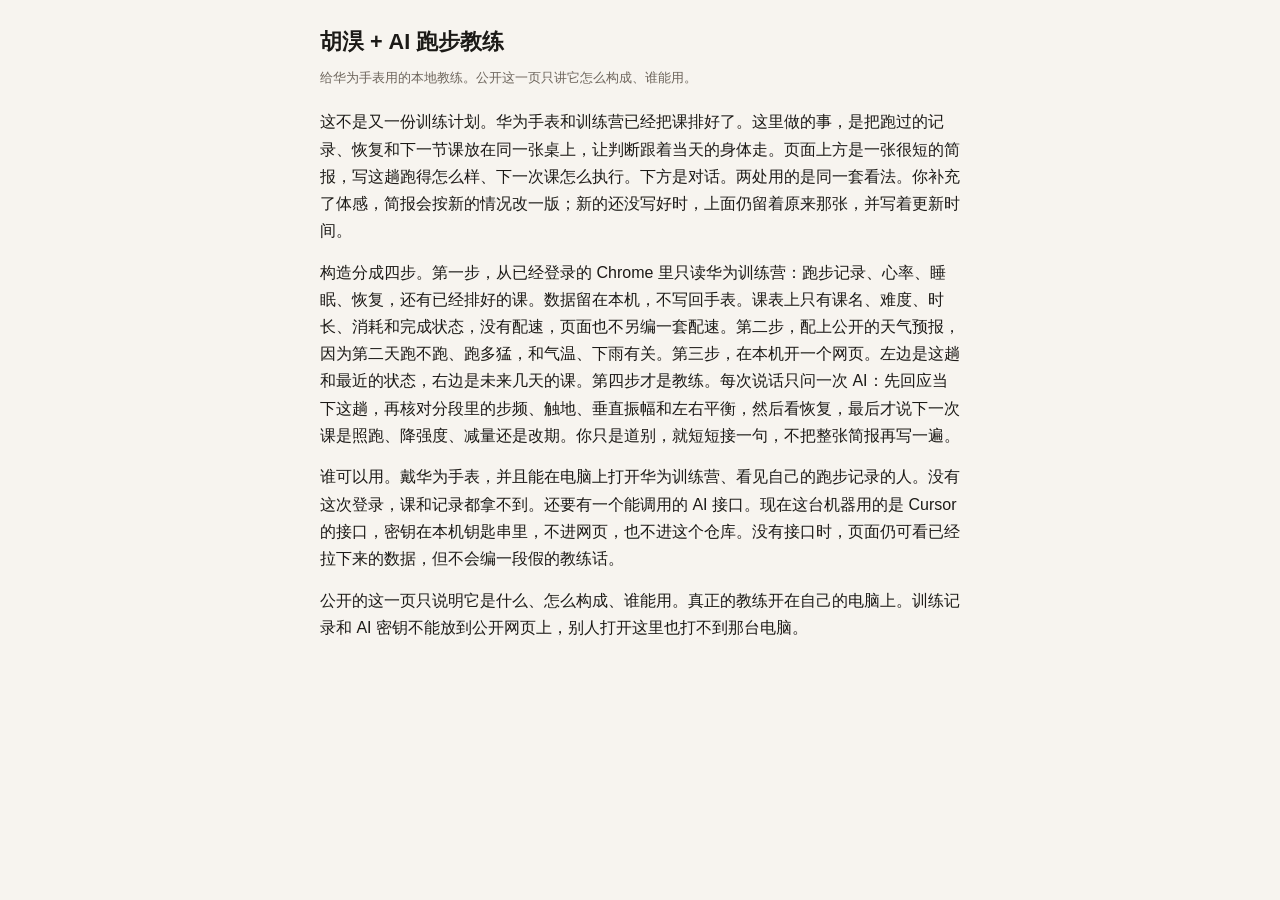
==== index.html @ 78a238f5 "跑步教练公网页" ====
<!DOCTYPE html>
<html lang="zh-CN">
<head>
  <meta charset="UTF-8">
  <meta name="viewport" content="width=device-width, initial-scale=1">
  <title>胡淏 + AI 跑步教练</title>
  <style>
    body {
      font-family: -apple-system, "PingFang SC", sans-serif;
      max-width: 40rem;
      margin: 0 auto;
      padding: 1.5rem 1.2rem 2.5rem;
      background: #f7f4ef;
      color: #1c1a17;
      line-height: 1.7;
      font-size: 16px;
    }
    h1 { font-size: 1.35rem; margin: 0 0 .4rem; }
    .meta { color: #6d655c; font-size: 13px; margin-bottom: 1.2rem; }
    p { margin: 0 0 .9rem; }
  </style>
</head>
<body>
  <h1>胡淏 + AI 跑步教练</h1>
  <p class="meta">给华为手表用的本地教练。公开这一页只讲它怎么构成、谁能用。</p>
  <p>这不是又一份训练计划。华为手表和训练营已经把课排好了。这里做的事，是把跑过的记录、恢复和下一节课放在同一张桌上，让判断跟着当天的身体走。页面上方是一张很短的简报，写这趟跑得怎么样、下一次课怎么执行。下方是对话。两处用的是同一套看法。你补充了体感，简报会按新的情况改一版；新的还没写好时，上面仍留着原来那张，并写着更新时间。</p>
  <p>构造分成四步。第一步，从已经登录的 Chrome 里只读华为训练营：跑步记录、心率、睡眠、恢复，还有已经排好的课。数据留在本机，不写回手表。课表上只有课名、难度、时长、消耗和完成状态，没有配速，页面也不另编一套配速。第二步，配上公开的天气预报，因为第二天跑不跑、跑多猛，和气温、下雨有关。第三步，在本机开一个网页。左边是这趟和最近的状态，右边是未来几天的课。第四步才是教练。每次说话只问一次 AI：先回应当下这趟，再核对分段里的步频、触地、垂直振幅和左右平衡，然后看恢复，最后才说下一次课是照跑、降强度、减量还是改期。你只是道别，就短短接一句，不把整张简报再写一遍。</p>
  <p>谁可以用。戴华为手表，并且能在电脑上打开华为训练营、看见自己的跑步记录的人。没有这次登录，课和记录都拿不到。还要有一个能调用的 AI 接口。现在这台机器用的是 Cursor 的接口，密钥在本机钥匙串里，不进网页，也不进这个仓库。没有接口时，页面仍可看已经拉下来的数据，但不会编一段假的教练话。</p>
  <p>公开的这一页只说明它是什么、怎么构成、谁能用。真正的教练开在自己的电脑上。训练记录和 AI 密钥不能放到公开网页上，别人打开这里也打不到那台电脑。</p>
</body>
</html>
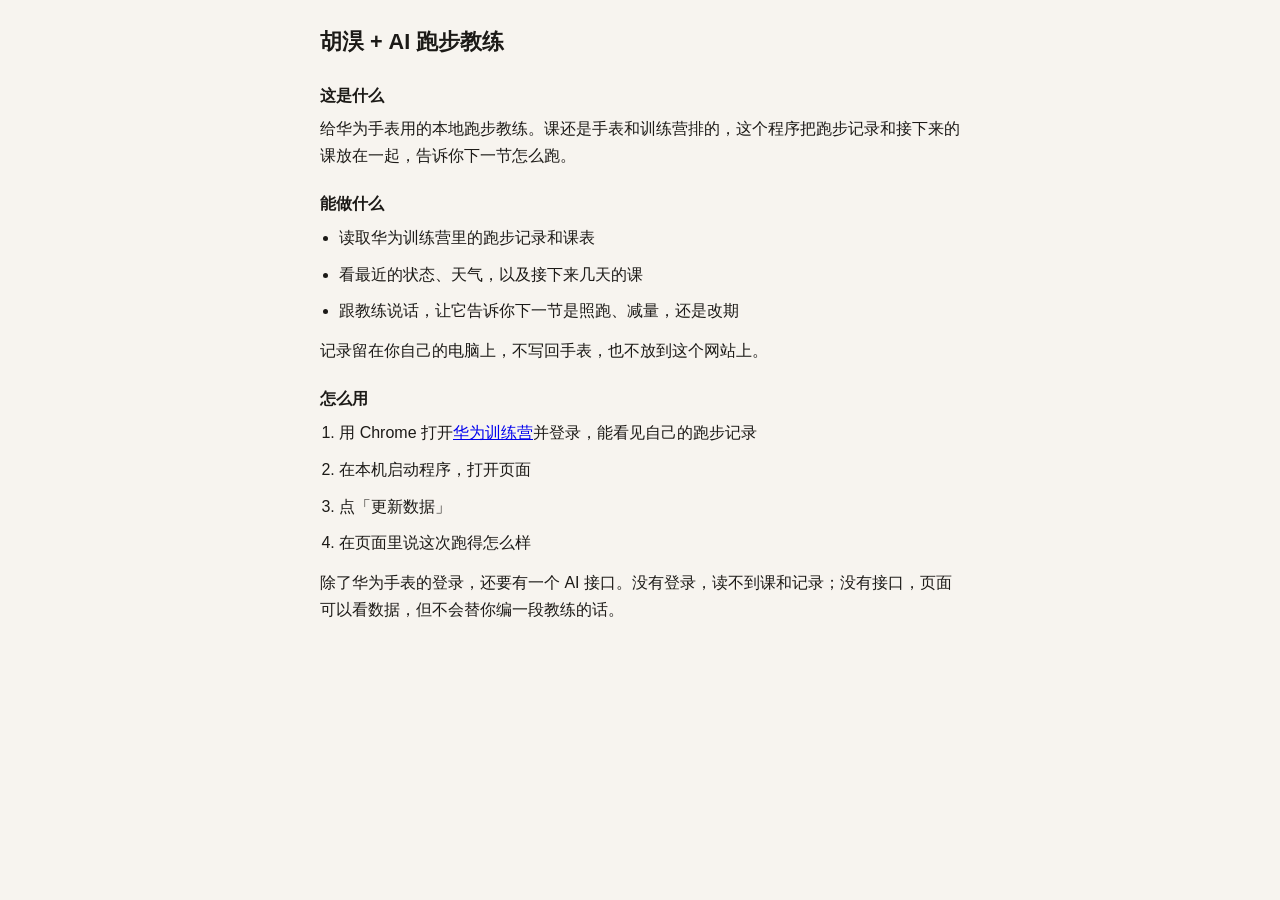
==== commit 9e802821: "跑步教练公网页" ====
--- a/index.html
+++ b/index.html
@@ -15,17 +15,30 @@
       line-height: 1.7;
       font-size: 16px;
     }
-    h1 { font-size: 1.35rem; margin: 0 0 .4rem; }
-    .meta { color: #6d655c; font-size: 13px; margin-bottom: 1.2rem; }
-    p { margin: 0 0 .9rem; }
+    h1 { font-size: 1.35rem; margin: 0 0 1rem; }
+    h2 { font-size: 1rem; margin: 1.3rem 0 .4rem; }
+    p, li { margin: 0 0 .6rem; }
+    ul, ol { margin: 0 0 .8rem; padding-left: 1.2rem; }
   </style>
 </head>
 <body>
   <h1>胡淏 + AI 跑步教练</h1>
-  <p class="meta">给华为手表用的本地教练。公开这一页只讲它怎么构成、谁能用。</p>
-  <p>这不是又一份训练计划。华为手表和训练营已经把课排好了。这里做的事，是把跑过的记录、恢复和下一节课放在同一张桌上，让判断跟着当天的身体走。页面上方是一张很短的简报，写这趟跑得怎么样、下一次课怎么执行。下方是对话。两处用的是同一套看法。你补充了体感，简报会按新的情况改一版；新的还没写好时，上面仍留着原来那张，并写着更新时间。</p>
-  <p>构造分成四步。第一步，从已经登录的 Chrome 里只读华为训练营：跑步记录、心率、睡眠、恢复，还有已经排好的课。数据留在本机，不写回手表。课表上只有课名、难度、时长、消耗和完成状态，没有配速，页面也不另编一套配速。第二步，配上公开的天气预报，因为第二天跑不跑、跑多猛，和气温、下雨有关。第三步，在本机开一个网页。左边是这趟和最近的状态，右边是未来几天的课。第四步才是教练。每次说话只问一次 AI：先回应当下这趟，再核对分段里的步频、触地、垂直振幅和左右平衡，然后看恢复，最后才说下一次课是照跑、降强度、减量还是改期。你只是道别，就短短接一句，不把整张简报再写一遍。</p>
-  <p>谁可以用。戴华为手表，并且能在电脑上打开华为训练营、看见自己的跑步记录的人。没有这次登录，课和记录都拿不到。还要有一个能调用的 AI 接口。现在这台机器用的是 Cursor 的接口，密钥在本机钥匙串里，不进网页，也不进这个仓库。没有接口时，页面仍可看已经拉下来的数据，但不会编一段假的教练话。</p>
-  <p>公开的这一页只说明它是什么、怎么构成、谁能用。真正的教练开在自己的电脑上。训练记录和 AI 密钥不能放到公开网页上，别人打开这里也打不到那台电脑。</p>
+  <h2>这是什么</h2>
+  <p>给华为手表用的本地跑步教练。课还是手表和训练营排的，这个程序把跑步记录和接下来的课放在一起，告诉你下一节怎么跑。</p>
+  <h2>能做什么</h2>
+  <ul>
+    <li>读取华为训练营里的跑步记录和课表</li>
+    <li>看最近的状态、天气，以及接下来几天的课</li>
+    <li>跟教练说话，让它告诉你下一节是照跑、减量，还是改期</li>
+  </ul>
+  <p>记录留在你自己的电脑上，不写回手表，也不放到这个网站上。</p>
+  <h2>怎么用</h2>
+  <ol>
+    <li>用 Chrome 打开<a href="https://health.cloud.huawei.com/TrainingCamp">华为训练营</a>并登录，能看见自己的跑步记录</li>
+    <li>在本机启动程序，打开页面</li>
+    <li>点「更新数据」</li>
+    <li>在页面里说这次跑得怎么样</li>
+  </ol>
+  <p>除了华为手表的登录，还要有一个 AI 接口。没有登录，读不到课和记录；没有接口，页面可以看数据，但不会替你编一段教练的话。</p>
 </body>
 </html>
